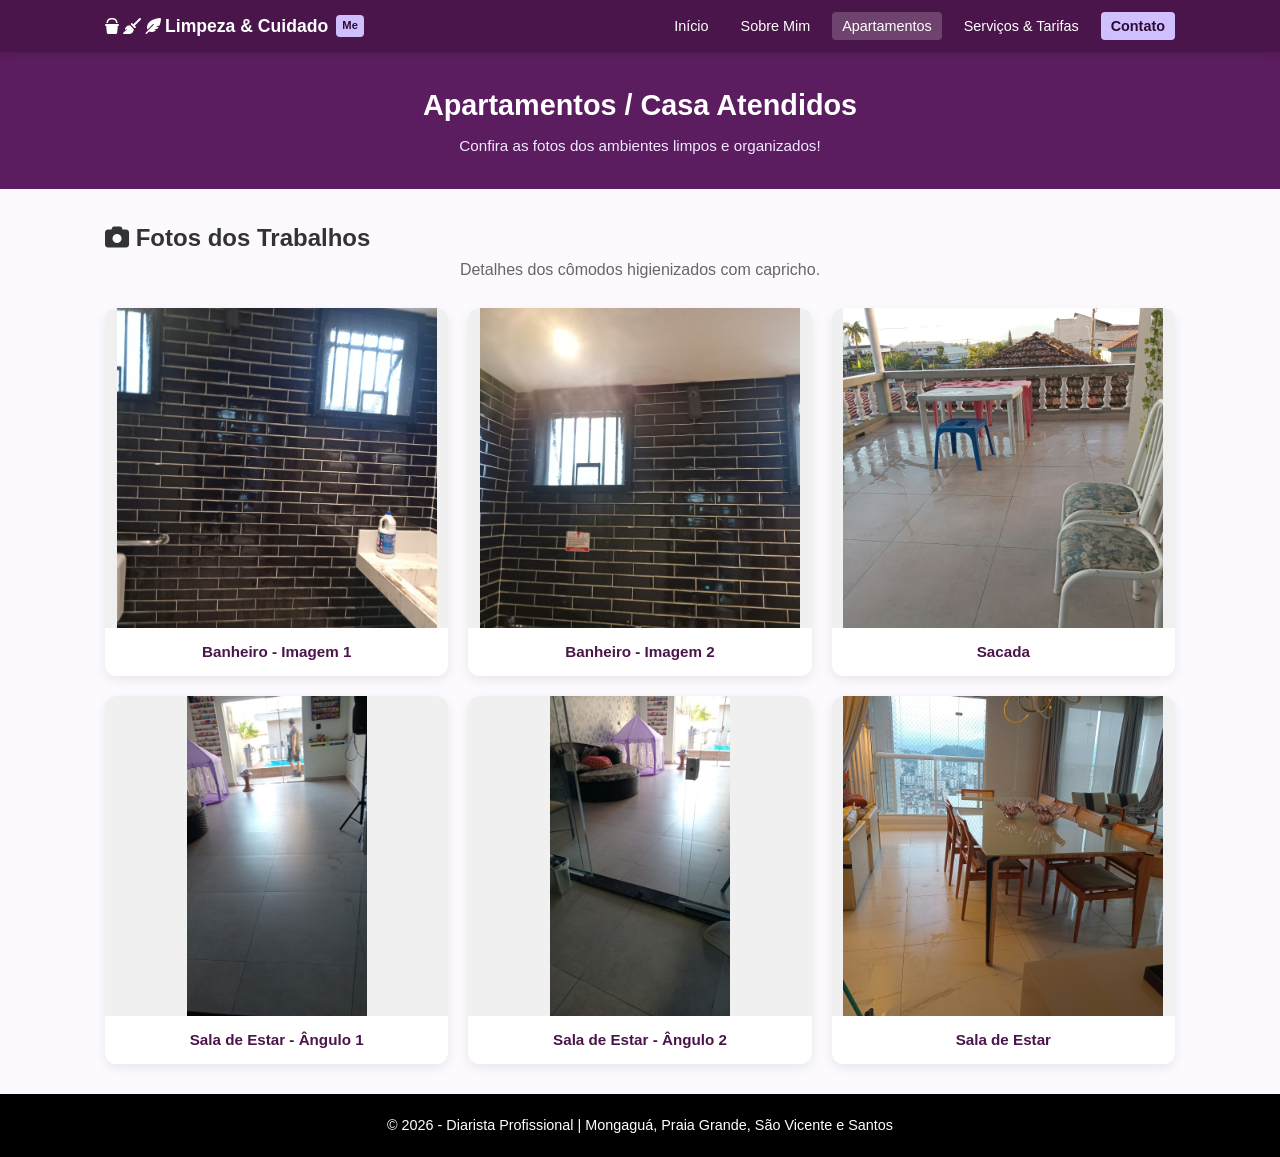
==== apartamentos.html @ a36f92fe "Add files via upload" ====
<!DOCTYPE html>
<html lang="pt-BR">
<head>
    <meta charset="UTF-8">
    <meta name="viewport" content="width=device-width, initial-scale=1.0">
    <title>Apartamentos Limpos | Galeria de Fotos e Vídeos</title>
    <link rel="stylesheet" href="style.css">
    <link rel="stylesheet" href="https://cdnjs.cloudflare.com/ajax/libs/font-awesome/6.4.0/css/all.min.css">
</head>
<body>

    <header>
        <div class="container nav-container">
            <h1 class="logo">
                <a href="index.html">
                    <i class="fa-solid fa-bucket"></i>
                    <i class="fa-solid fa-broom"></i>
                    <i class="fa-solid fa-feather-pointed"></i>
                    Limpeza & Cuidado <span class="badge-me">Me</span>
                </a>
            </h1>
            <button class="mobile-menu-btn" id="mobile-menu-btn" aria-label="Menu"><i class="fa-solid fa-bars"></i></button>
            <nav id="nav-menu">
                <ul class="nav-links">
                    <li><a href="index.html">Início</a></li>
                    <li><a href="sobre.html">Sobre Mim</a></li>
                    <li><a href="apartamentos.html" class="active">Apartamentos</a></li>
                    <li><a href="servicos.html">Serviços & Tarifas</a></li>
                    <li><a href="contato.html" class="btn-nav">Contato</a></li>
                </ul>
            </nav>
        </div>
    </header>

    <section class="page-header">
        <div class="container">
            <h2>Apartamentos / Casa Atendidos</h2>
            <p>Confira as fotos dos ambientes limpos e organizados!</p>
        </div>
    </section>

    <!-- Galeria de Fotos -->
    <section class="gallery-section">
        <div class="container">
            <h2><i class="fa-solid fa-camera"></i> Fotos dos Trabalhos</h2>
            <p class="subtitle">Detalhes dos cômodos higienizados com capricho.</p>

            <div class="gallery-grid">
                <div class="gallery-card">
                    <img src="imagens/banheiro1.jpeg" alt="Banheiro 1">
                    <div class="gallery-info">Banheiro - Imagem 1</div>
                </div>
                <div class="gallery-card">
                    <img src="imagens/banheiro2.jpeg" alt="Banheiro 2">
                    <div class="gallery-info">Banheiro - Imagem 2</div>
                </div>
                <div class="gallery-card">
                    <img src="imagens/sacada.jpeg" alt="Sacada">
                    <div class="gallery-info">Sacada</div>
                </div>
                <div class="gallery-card">
                    <img src="imagens/sala-de-estar-1.jpeg" alt="Sala de Estar 1">
                    <div class="gallery-info">Sala de Estar - Ângulo 1</div>
                </div>
                <div class="gallery-card">
                    <img src="imagens/sala-de-estar-2.jpeg" alt="Sala de Estar 2">
                    <div class="gallery-info">Sala de Estar - Ângulo 2</div>
                </div>
                <div class="gallery-card">
                    <img src="imagens/saladeestardeoutroapartamento.jpeg" alt="Sala de Estar 2">
                    <div class="gallery-info">Sala de Estar</div>
                </div>
            </div>
        </div>
    </section>

    <footer>
        <p>&copy; 2026 - Diarista Profissional | Mongaguá, Praia Grande, São Vicente e Santos</p>
    </footer>

    <script src="script.js"></script>
</body>
</html>
---- style.css ----
/* ========================================================
   CONFIGURAÇÕES GERAIS E RESET
   ======================================================== */
* {
    margin: 0;
    padding: 0;
    box-sizing: border-box;
    font-family: 'Segoe UI', Tahoma, Geneva, Verdana, sans-serif;
}

html {
    scroll-behavior: smooth;
    overflow-x: hidden;
}

body {
    background-color: #fcfaff;
    color: #333333;
    line-height: 1.6;
    overflow-x: hidden;
    width: 100%;
}

.container {
    width: 100%;
    max-width: 1100px;
    margin: 0 auto;
    padding: 0 15px;
}

/* ========================================================
   CABEÇALHO E MENU DE NAVEGAÇÃO
   ======================================================== */
header {
    background-color: #4a154b;
    color: #ffffff;
    padding: 12px 0;
    position: sticky;
    top: 0;
    z-index: 1000;
    box-shadow: 0 2px 8px rgba(0, 0, 0, 0.15);
    width: 100%;
}

.nav-container {
    display: flex;
    justify-content: space-between;
    align-items: center;
    position: relative;
}

.logo a {
    color: #ffffff;
    text-decoration: none;
    font-size: 1.1rem;
    font-weight: bold;
    display: flex;
    align-items: center;
    gap: 4px;
    white-space: nowrap;
}

.logo a i {
    font-size: 1rem;
}

.badge-me {
    font-size: 0.7rem;
    background-color: #d0bfff;
    color: #2d0b31;
    padding: 2px 6px;
    border-radius: 4px;
    font-weight: bold;
    margin-left: 4px;
    display: inline-block;
    text-transform: none;
    letter-spacing: 0.3px;
}

.mobile-menu-btn {
    display: none;
    background: none;
    border: none;
    color: #ffffff;
    font-size: 1.6rem;
    cursor: pointer;
    padding: 5px;
}

.nav-links {
    list-style: none;
    display: flex;
    gap: 12px;
    align-items: center;
}

.nav-links a {
    color: #ffffff;
    text-decoration: none;
    font-size: 0.9rem;
    padding: 6px 10px;
    border-radius: 4px;
    transition: 0.3s;
}

.nav-links a:hover, .nav-links a.active {
    background-color: rgba(255, 255, 255, 0.2);
}

.btn-nav {
    background-color: #d0bfff !important;
    color: #2d0b31 !important;
    font-weight: bold;
}

/* ========================================================
   CABEÇALHOS DE PÁGINA INTERNA
   ======================================================== */
.page-header {
    background-color: #5b1d60;
    color: #ffffff;
    text-align: center;
    padding: 30px 15px;
}

.page-header h2 {
    font-size: 1.8rem;
    margin-bottom: 6px;
}

.page-header p {
    font-size: 0.95rem;
    color: #f3e8ff;
}

/* ========================================================
   SEÇÃO HERO (INÍCIO)
   ======================================================== */
.hero {
    background: linear-gradient(135deg, #5b1d60 0%, #3b0a40 100%);
    color: #ffffff;
    padding: 40px 0;
    width: 100%;
}

.hero-content {
    display: flex;
    align-items: center;
    gap: 30px;
}

.hero-image {
    display: flex;
    justify-content: center;
}

.hero-image img {
    width: 200px;
    height: 200px;
    object-fit: cover;
    border-radius: 50%;
    border: 4px solid #ffffff;
    box-shadow: 0 8px 25px rgba(0, 0, 0, 0.3);
}

.hero-text {
    flex: 1;
}

.hero-promo-badge {
    display: inline-block;
    background-color: #ffcc00;
    color: #2d0b31;
    padding: 5px 12px;
    border-radius: 15px;
    font-weight: bold;
    font-size: 0.85rem;
    margin-bottom: 12px;
}

.hero-text h2 {
    font-size: 1.8rem;
    margin-bottom: 12px;
    line-height: 1.2;
}

.hero-text p {
    font-size: 1rem;
    margin-bottom: 20px;
    color: #f3e8ff;
}

.hero-buttons {
    display: flex;
    gap: 12px;
    flex-wrap: wrap;
}

/* ========================================================
   BOTÕES PADRÃO
   ======================================================== */
.btn-primary, .btn-secondary, .btn-whatsapp, .btn-promo-full {
    display: inline-block;
    padding: 12px 20px;
    border-radius: 30px;
    text-decoration: none;
    font-weight: bold;
    text-align: center;
    transition: all 0.3s ease;
    font-size: 0.95rem;
}

.btn-primary {
    background-color: #25d366;
    color: #ffffff;
}

.btn-secondary {
    background-color: #d0bfff;
    color: #2d0b31;
}

.btn-promo-full {
    background-color: #6b21a8;
    color: #ffffff !important;
}

.btn-whatsapp {
    background-color: #25d366;
    color: #ffffff;
    font-size: 1rem;
    width: 100%;
    max-width: 380px;
    margin-top: 15px;
}

/* ========================================================
   CAIXAS ADICIONAIS E AVISOS
   ======================================================== */
.home-addon-section {
    padding: 20px 0;
}

.addon-box {
    padding: 18px;
    background-color: #f3e8ff;
    border: 2px dashed #6b21a8;
    border-radius: 12px;
    text-align: center;
}

.addon-header {
    display: flex;
    align-items: flex-start;
    gap: 12px;
    text-align: left;
}

.addon-header i {
    font-size: 1.8rem;
    color: #6b21a8;
}

.addon-header h4 {
    color: #4a154b;
    font-size: 1.05rem;
    margin-bottom: 5px;
}

.addon-header p {
    font-size: 0.9rem;
    color: #444;
}

.warning-box {
    margin-top: 15px;
    padding: 12px;
    background-color: #fff4e5;
    border-left: 4px solid #ff9800;
    border-radius: 4px;
    color: #663c00;
    font-size: 0.9rem;
}

/* ========================================================
   PÁGINA DE APARTAMENTOS (GALERIA DE FOTOS AJUSTADA)
   ======================================================== */
.gallery-section {
    padding: 30px 0;
}

.gallery-grid {
    display: grid;
    grid-template-columns: repeat(auto-fit, minmax(280px, 1fr));
    gap: 20px;
}

.gallery-card {
    background: #ffffff;
    border-radius: 12px;
    overflow: hidden;
    box-shadow: 0 4px 12px rgba(0, 0, 0, 0.08);
    display: flex;
    flex-direction: column;
}

.gallery-card img {
    width: 100%;
    height: auto;
    max-height: 320px;
    object-fit: contain;
    background-color: #f0f0f0;
    display: block;
}

.gallery-info {
    padding: 12px;
    text-align: center;
    font-weight: bold;
    color: #4a154b;
    font-size: 0.95rem;
    background-color: #ffffff;
}

/* ========================================================
   SEÇÕES SOBRE MIM, SERVIÇOS E CONTATO
   ======================================================== */
.about-detail, .price-info, .contact-section {
    padding: 40px 0;
}

.about-flex {
    display: flex;
    align-items: center;
    gap: 30px;
}

.about-img {
    display: flex;
    justify-content: center;
}

.about-img img {
    width: 250px;
    height: 250px;
    object-fit: cover;
    border-radius: 50%;
    border: 4px solid #4a154b;
    box-shadow: 0 4px 15px rgba(0, 0, 0, 0.15);
}

.about-text {
    flex: 1;
}

.about-text h3 {
    color: #4a154b;
    font-size: 1.5rem;
    margin-bottom: 15px;
}

.about-text p {
    margin-bottom: 12px;
    font-size: 1rem;
    color: #444;
}

.highlights {
    padding: 40px 0;
}

.highlights h2 {
    text-align: center;
    color: #4a154b;
    margin-bottom: 10px;
}

.subtitle {
    text-align: center;
    color: #666666;
    margin-bottom: 25px;
}

.cards-grid {
    display: grid;
    grid-template-columns: repeat(auto-fit, minmax(250px, 1fr));
    gap: 20px;
}

.card {
    background: #ffffff;
    padding: 20px;
    border-radius: 10px;
    text-align: center;
    box-shadow: 0 4px 12px rgba(0,0,0,0.05);
    border-top: 4px solid #6b21a8;
}

.card i {
    font-size: 2rem;
    color: #6b21a8;
    margin-bottom: 10px;
}

.contact-card {
    background: #ffffff;
    padding: 30px 20px;
    border-radius: 12px;
    text-align: center;
    max-width: 500px;
    margin: 0 auto;
    box-shadow: 0 4px 15px rgba(0, 0, 0, 0.08);
}

.contact-icon {
    font-size: 3.5rem;
    color: #25d366;
    margin-bottom: 15px;
}

.phone-number {
    font-size: 1.4rem;
    color: #4a154b;
    margin: 15px 0;
}

.location-text {
    margin-top: 20px;
    color: #666666;
}

/* ========================================================
   RODAPÉ
   ======================================================== */
footer {
    background-color: #000000;
    color: #ffffff;
    text-align: center;
    padding: 20px 15px;
    font-size: 0.9rem;
    width: 100%;
}

/* ========================================================
   REGRAS OBRIGATÓRIAS PARA CELULAR (Ajuste Mobile)
   ======================================================== */
@media (max-width: 768px) {
    header {
        padding: 10px 0;
    }

    .logo a {
        font-size: 0.9rem;
    }

    .logo a i {
        font-size: 0.85rem;
    }

    .mobile-menu-btn {
        display: block !important;
    }

    nav {
        display: none;
        position: absolute;
        top: 100%;
        left: 0;
        width: 100%;
        background-color: #4a154b;
        padding: 15px 0;
        box-shadow: 0 5px 10px rgba(0,0,0,0.3);
    }

    nav.active {
        display: block !important;
    }

    .nav-links {
        flex-direction: column;
        gap: 10px;
        width: 100%;
    }

    .nav-links li {
        width: 100%;
        text-align: center;
    }

    .nav-links a {
        display: block;
        padding: 10px;
    }

    .hero-content, .about-flex {
        flex-direction: column !important;
        text-align: center;
        gap: 20px;
    }

    .hero-image img, .about-img img {
        width: 160px !important;
        height: 160px !important;
    }

    .hero-text h2, .about-text h3 {
        font-size: 1.4rem;
    }

    .hero-text p, .about-text p {
        font-size: 0.9rem;
    }

    .btn-primary, .btn-secondary, .btn-promo-full {
        width: 100%;
    }

    .addon-header {
        flex-direction: column;
        align-items: center;
        text-align: center;
    }

    /* Galeria no Celular */
    .gallery-grid {
        grid-template-columns: 1fr;
    }

    .gallery-card img {
        max-height: 280px;
    }
}
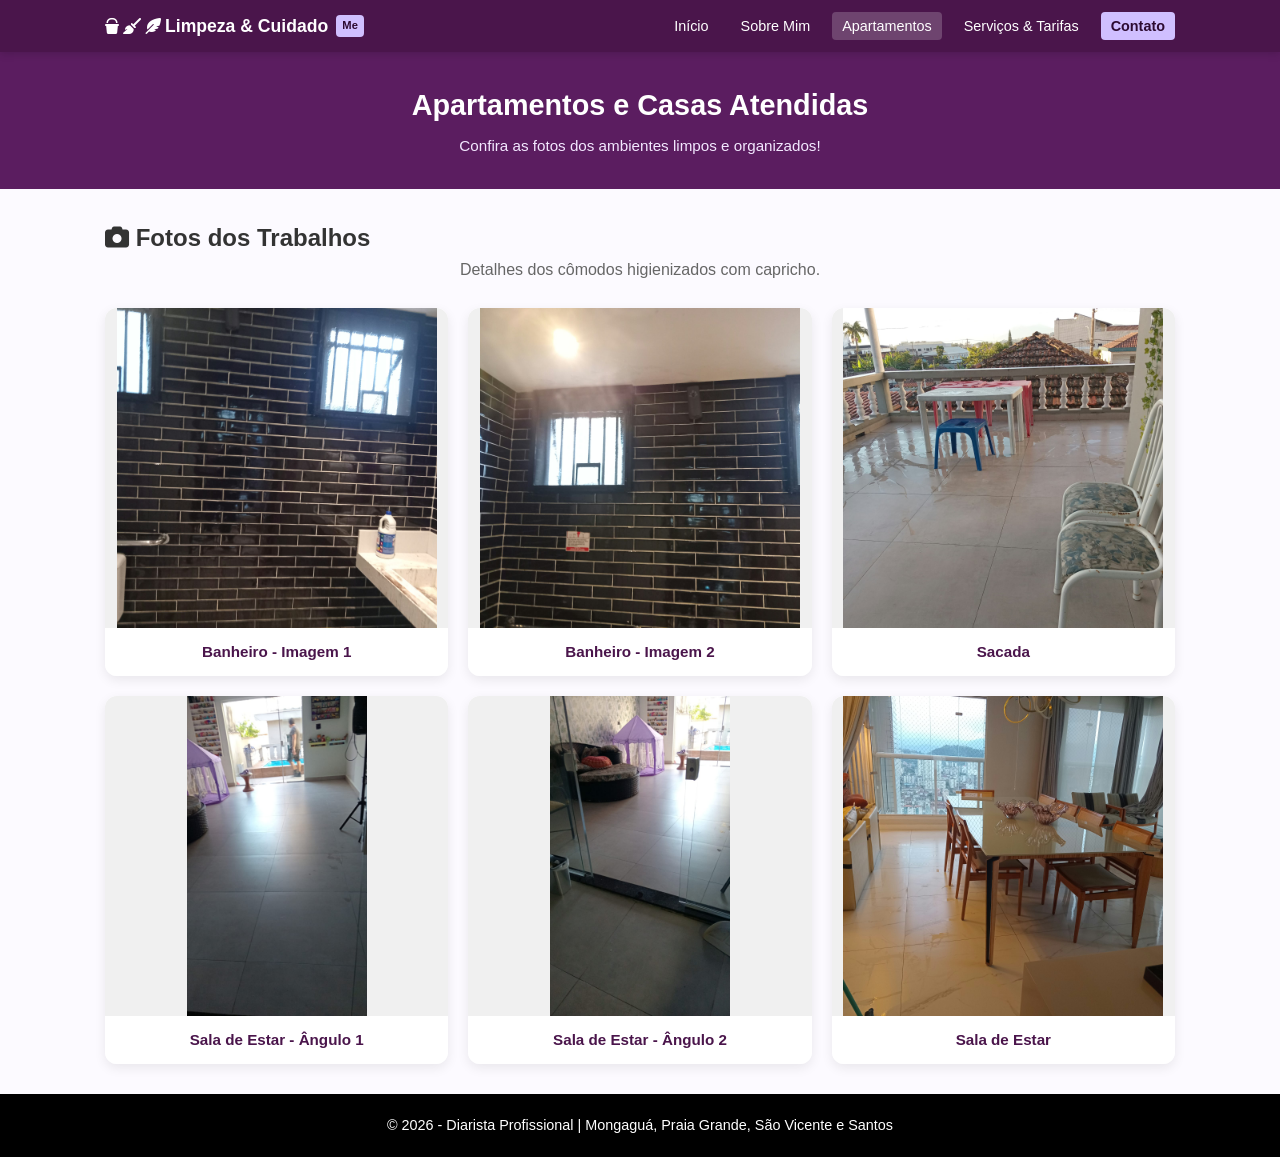
==== commit 572a8b0f: "Add files via upload" ====
--- a/apartamentos.html
+++ b/apartamentos.html
@@ -34,7 +34,7 @@
 
     <section class="page-header">
         <div class="container">
-            <h2>Apartamentos / Casa Atendidos</h2>
+            <h2>Apartamentos e Casas Atendidas</h2>
             <p>Confira as fotos dos ambientes limpos e organizados!</p>
         </div>
     </section>
